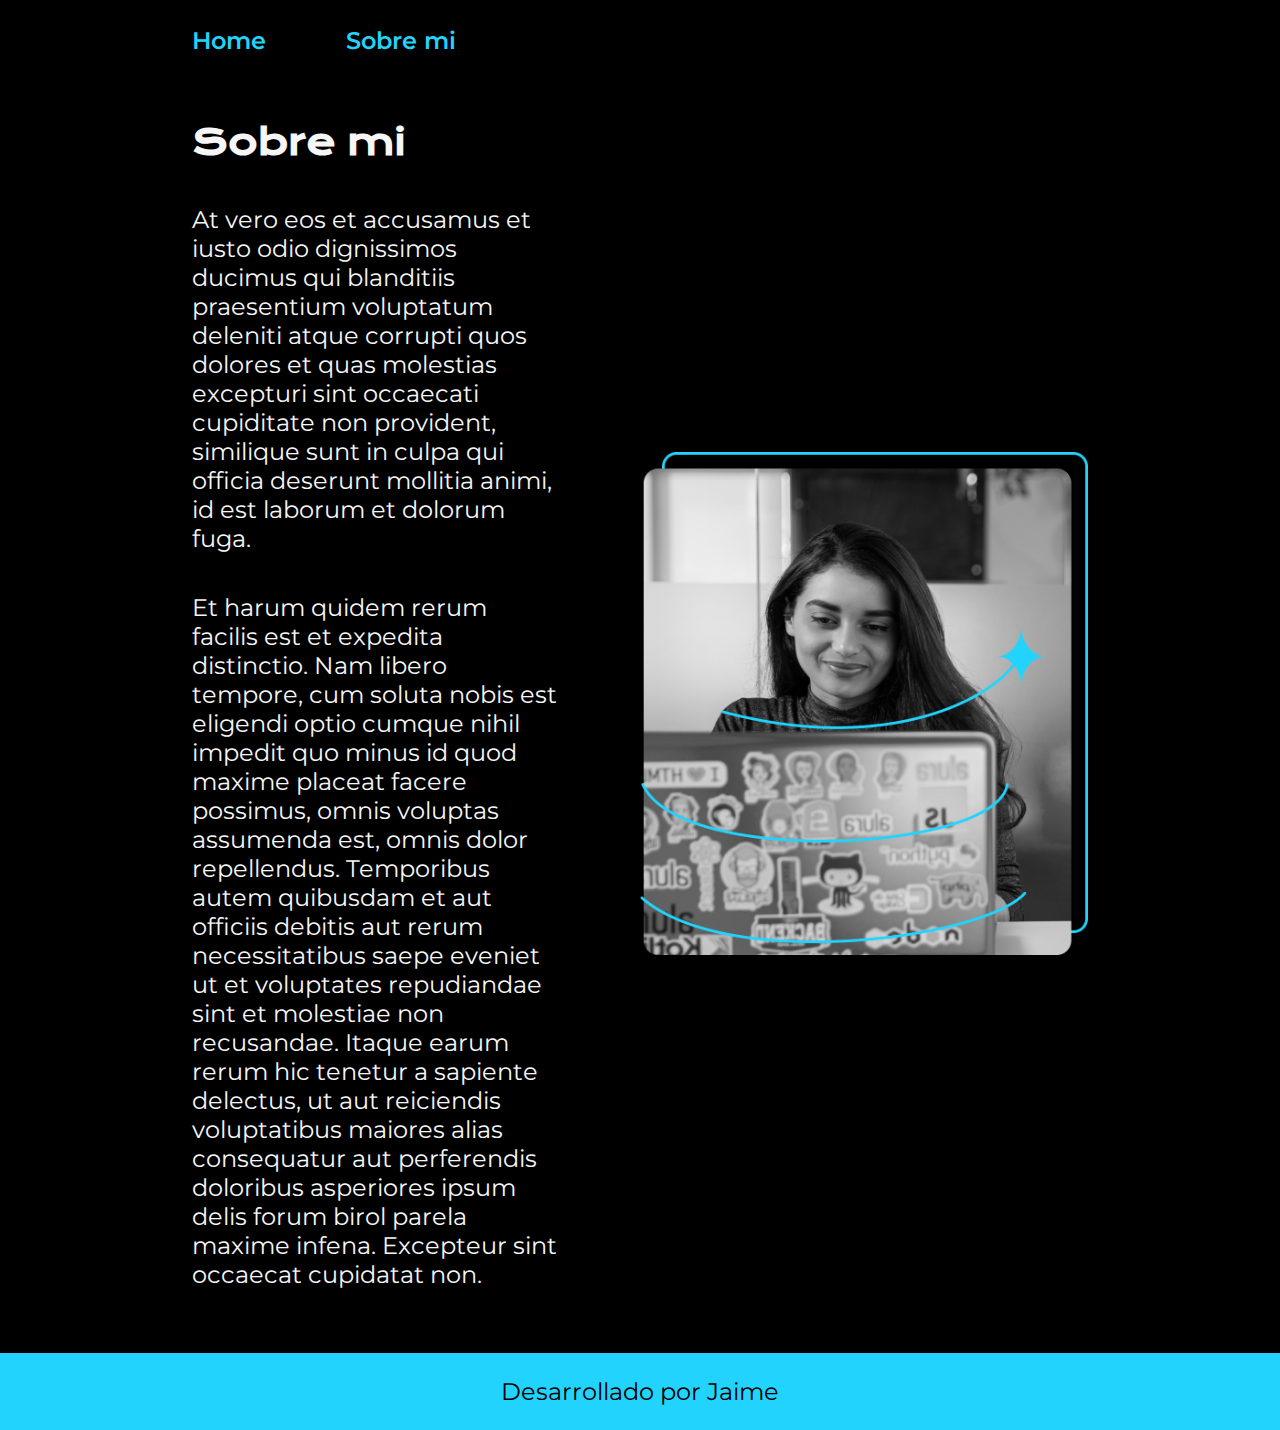
==== about.html @ 41fc7177 "Creando el proyecto" ====
<!DOCTYPE html>
<html lang="es">
<head>
    <meta charset="UTF-8">
    <meta name="viewport" content="width=device-width, initial-scale=1.0">
    <title>Sobre mi</title>
    <link rel="stylesheet" href="./styles/style.css">
</head>
<body>
    <header class="header">
        <nav class="header__menu">
            <a class="header__menu__link" href="index.html">Home</a>
            <a class="header__menu__link" href="about.html">Sobre mi</a>
        </nav>
    </header>

    <main class="presentacion">
        <section class="presentacion__contenido">
            <h1 class="presentacion__contenido__titulo">Sobre mi</h1>
            <p class="presentacion__contenido__texto">At vero eos et accusamus et iusto odio dignissimos ducimus qui blanditiis 
                praesentium voluptatum deleniti atque corrupti quos dolores et quas 
                molestias excepturi sint occaecati cupiditate non provident, similique 
                sunt in culpa qui officia deserunt mollitia animi, id est laborum et 
                dolorum fuga.</p>
            <p class="presentacion__contenido__texto">Et harum quidem rerum facilis est et expedita distinctio. Nam libero tempore, 
                cum soluta nobis est eligendi optio cumque nihil impedit quo minus id quod 
                maxime placeat facere possimus, omnis voluptas assumenda est, omnis dolor 
                repellendus. Temporibus autem quibusdam et aut officiis debitis aut rerum 
                necessitatibus saepe eveniet ut et voluptates repudiandae sint et molestiae 
                non recusandae. Itaque earum rerum hic tenetur a sapiente delectus, ut aut 
                reiciendis voluptatibus maiores alias consequatur aut perferendis doloribus
                 asperiores ipsum delis forum birol parela maxime infena. Excepteur sint 
                 occaecat cupidatat non.</p>
        </section>
        <img class="presentacion__imagen" src="./assets/Imagem.png" alt="Imagen de Ana programando">
    </main>

    <footer class="footer">
        <p> Desarrollado por Jaime</p>
    </footer>
</body>
</html>
---- styles/style.css ----
@import url('https://fonts.googleapis.com/css2?family=Krona+One&family=Montserrat:ital,wght@0,100..900;1,100..900&display=swap');

:root{
    --color-primario:#000000;
    --color-secundario:#F6F6F6;
    --color-terciario:#22D4FD;
    --color-hover: "#272727";

    --fuente-montserrat: 'Montserrat', sans-serif;
    --fuente-krona: 'Krona One', sans-serif;
}
*{
    padding: 0;
    margin: 0;
}

body {
    background-color:var(--color-primario);
    color: var(--color-secundario);
    box-sizing: border-box;
}

.header{
    padding: 2% 0% 0% 15%;
}

.header__menu{
    display: flex;
    gap: 80px;
}

.header__menu__link{
    font-family: var(--fuente-montserrat);
    font-size: 1.5rem;
    font-weight: 600;
    color: var(--color-terciario);
    text-decoration: none;
}
.presentacion{
    display: flex;
    align-items: center;
    padding: 5% 15%;
    justify-content: space-between;
    gap: 82px;
}

.presentacion__contenido{
    width: 50%;
    display: flex;
    flex-direction: column;
    gap: 40px;
}

.presentacion__contenido__titulo{
    font-size: 2.25rem;
    font-family: var(--fuente-krona);
}

.titulo-destaque{
    color: var(--color-terciario);
}

.presentacion__contenido__texto{
    font-size: 1.5rem;
    font-family: var(--fuente-montserrat);
}

.presentacion__enlaces{
    display: flex;
    justify-content: space-between;
    flex-direction: column;
    align-items: center;
    gap: 32px;
}

.presentacion__enlaces__subtitulo{
    font-family: var(--fuente-krona);
    font-size: 1.5rem;
    font-weight: 400;
}

.presentacion__enlaces__link{
    width: 50%;
    text-align: center;
    padding: 21.5px 0;
    border-radius: 8px;
    font-family: var(--fuente-montserrat);
    font-size: 1.5rem;
    font-weight: 600;
    text-decoration: none;
    color:var(--color-secundario);
    border: 2px solid var(--color-terciario);
    display: flex;
    justify-content: center;
    gap: 16px;
}

.presentacion__enlaces__link:hover{
    cursor: pointer;
    background-color: var(--color-hover);
    padding: 3%;
}

.presentacion__imagen{
    width: 50%;
}
.footer{
    background-color: var(--color-terciario);
    padding: 1.5rem;
    color: var(--color-primario);
    text-align: center;
    font-family: var(--fuente-montserrat);
    font-size: 1.5rem;
    font-weight: 400;
}

@media (max-width: 1200px){

    .header{
        padding: 10%;
    }

    .header__menu{
        justify-content: center;
    }
    .presentacion{
         flex-direction: column-reverse;
         padding: 5%;
    }

    .presentacion__contenido{
        width: auto;
        text-align: center;
    }
}
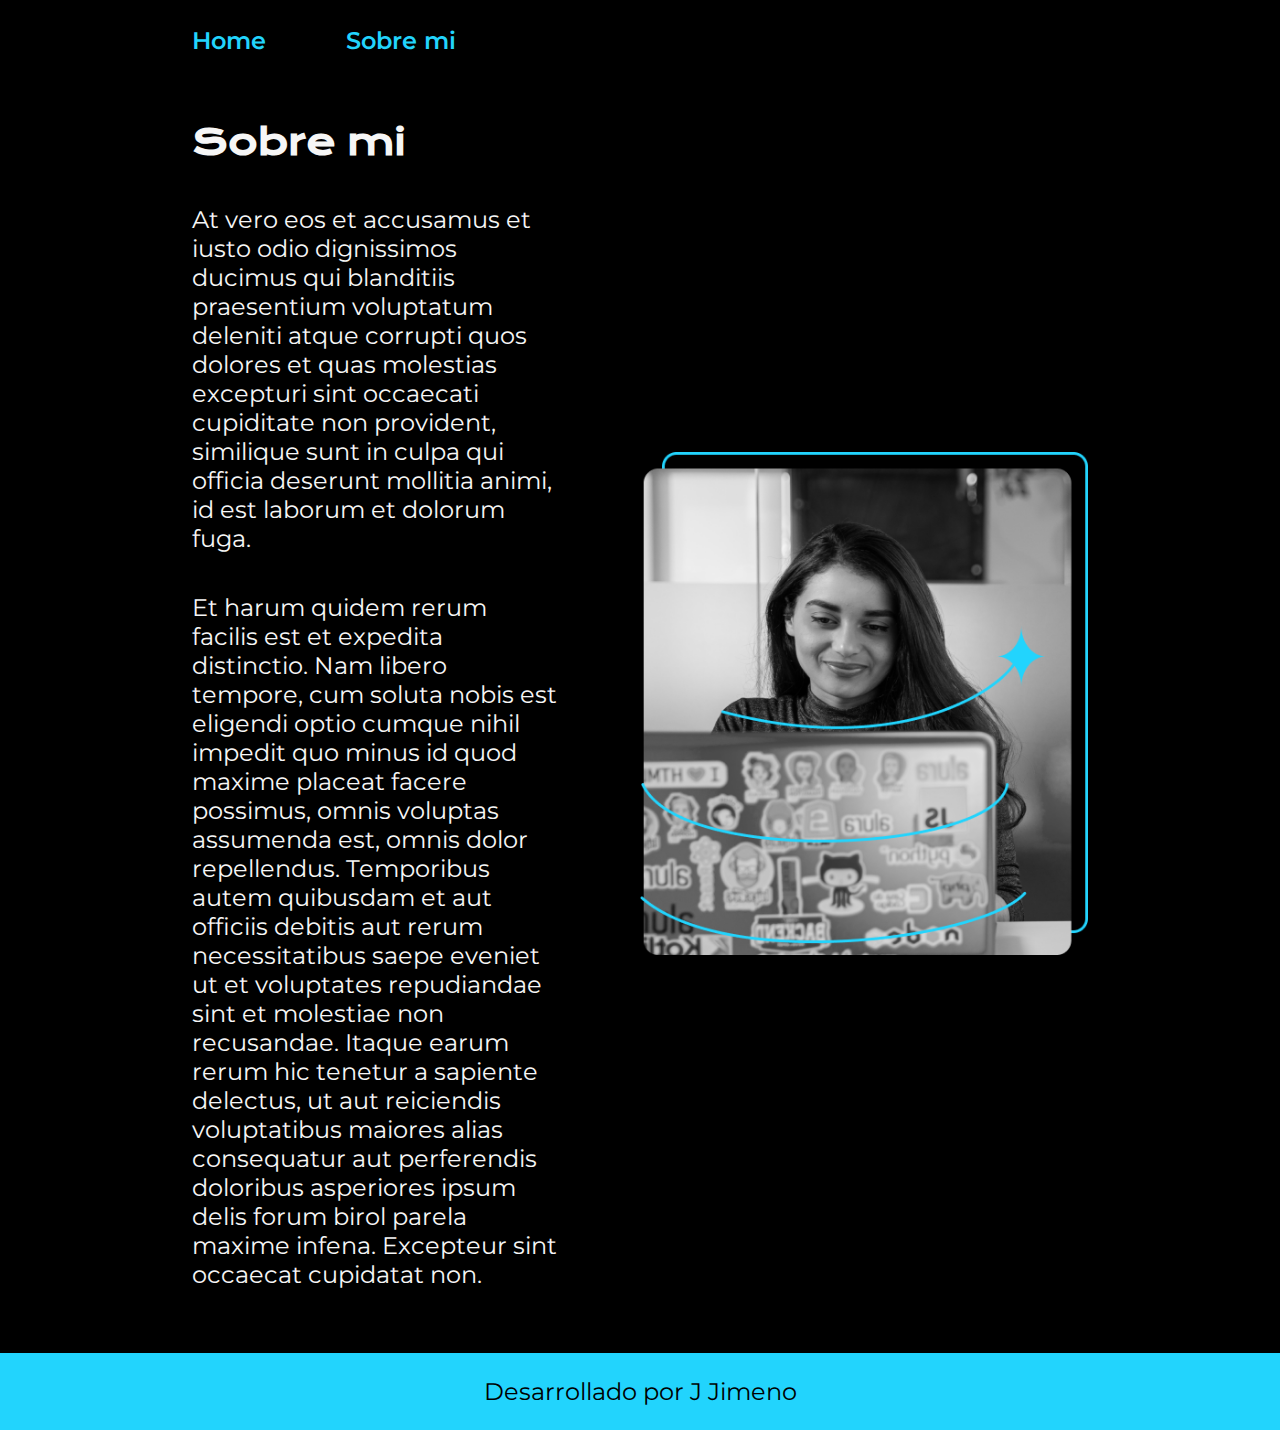
==== commit 7cb44504: "Update about.html" ====
--- a/about.html
+++ b/about.html
@@ -36,7 +36,7 @@
     </main>
 
     <footer class="footer">
-        <p> Desarrollado por Jaime</p>
+        <p> Desarrollado por J Jimeno</p>
     </footer>
 </body>
-</html>+</html>
